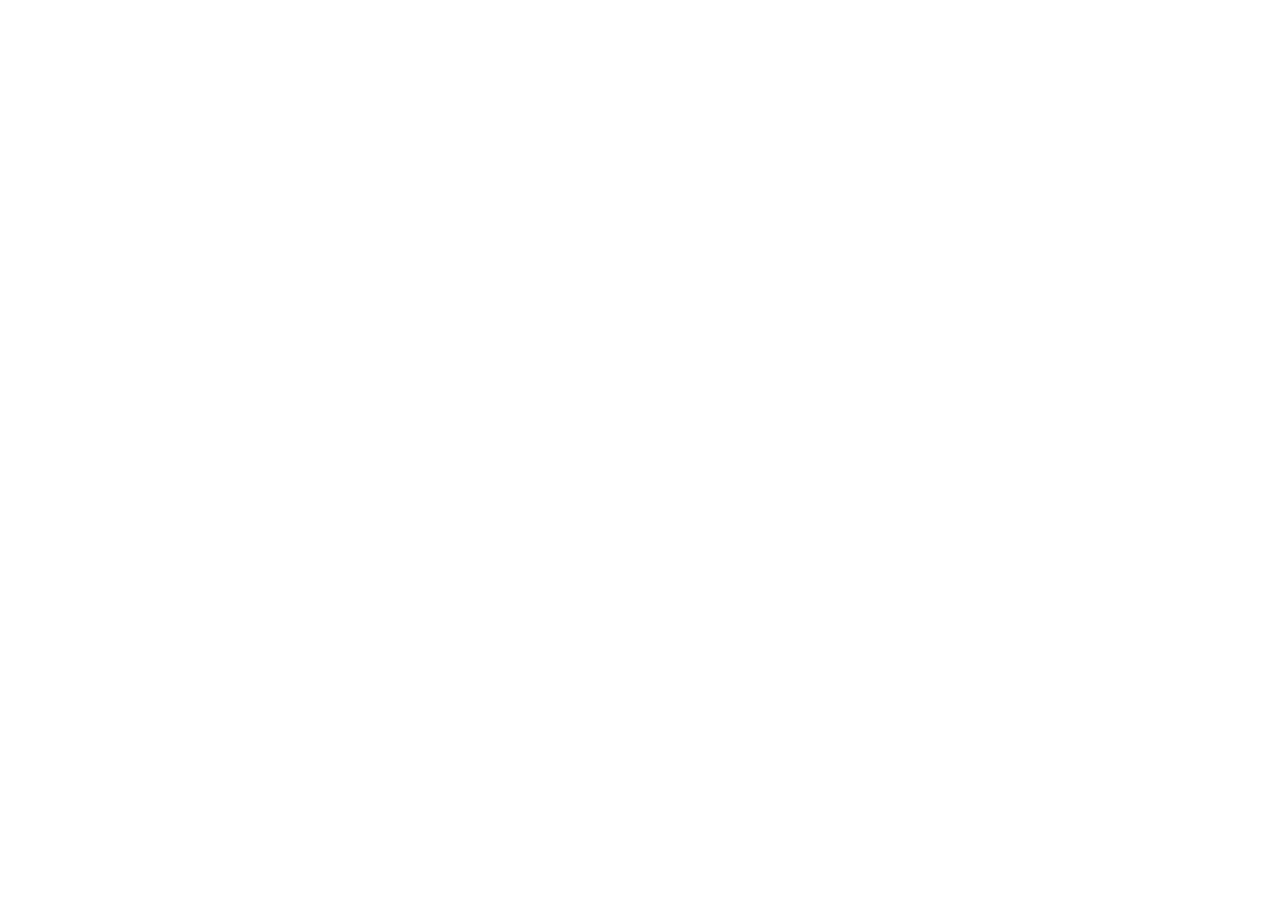
==== admin/index.html @ 68e14aef "Initial commit — SoulWarmer website" ====
<!DOCTYPE html>
<html>
<head>
  <meta charset="utf-8" />
  <meta name="viewport" content="width=device-width, initial-scale=1.0" />
  <title>SoulWarmer Admin</title>
</head>
<body>
  <script src="https://unpkg.com/decap-cms@^3.0.0/dist/decap-cms.js"></script>
</body>
</html>
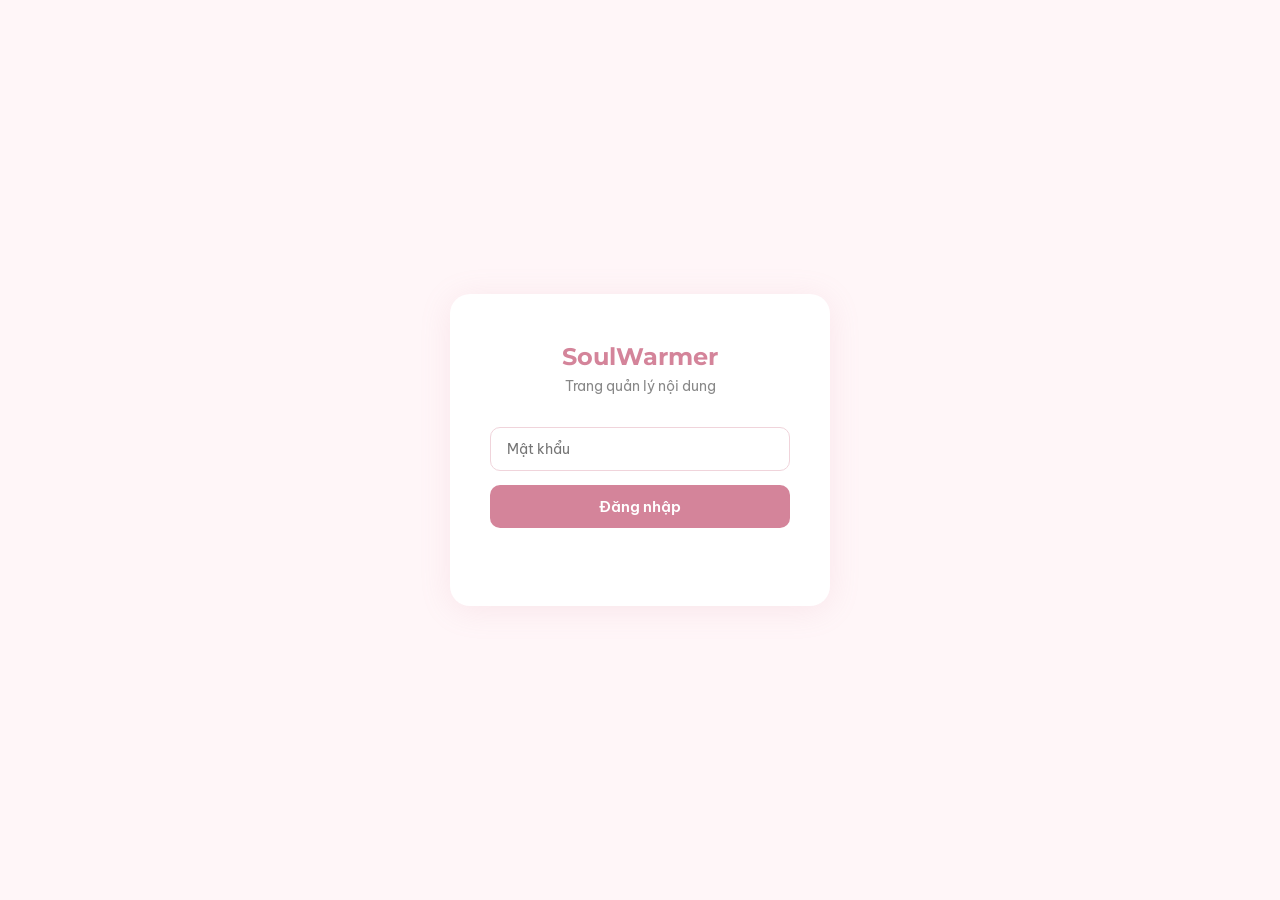
==== commit 175624f4: "Add custom admin panel with bookings dashboard and CMS - Replaces Decap CMS with a self-hosted admin" ====
--- a/admin/index.html
+++ b/admin/index.html
@@ -1,11 +1,765 @@
 <!DOCTYPE html>
-<html>
+<html lang="vi">
 <head>
-  <meta charset="utf-8" />
+  <meta charset="UTF-8" />
   <meta name="viewport" content="width=device-width, initial-scale=1.0" />
   <title>SoulWarmer Admin</title>
+  <link rel="preconnect" href="https://fonts.googleapis.com" />
+  <link rel="preconnect" href="https://fonts.gstatic.com" crossorigin />
+  <link href="https://fonts.googleapis.com/css2?family=Be+Vietnam+Pro:wght@400;500;600&family=Montserrat:wght@600;700&display=swap" rel="stylesheet" />
+  <style>
+    *, *::before, *::after { box-sizing: border-box; margin: 0; padding: 0; }
+
+    :root {
+      --rose: #D4849A;
+      --rose-pale: #FCE8EE;
+      --bg: #FFF6F8;
+      --text: #2d2d2d;
+      --muted: #888;
+      --border: #F0D4DB;
+      --white: #fff;
+    }
+
+    body {
+      font-family: 'Be Vietnam Pro', sans-serif;
+      background: var(--bg);
+      color: var(--text);
+      font-size: 15px;
+      min-height: 100vh;
+    }
+
+    /* ── LOGIN ── */
+    #loginScreen {
+      display: flex;
+      align-items: center;
+      justify-content: center;
+      min-height: 100vh;
+      padding: 24px;
+    }
+
+    .login-card {
+      background: var(--white);
+      border-radius: 20px;
+      padding: 48px 40px;
+      width: 100%;
+      max-width: 380px;
+      box-shadow: 0 4px 32px rgba(212,132,154,0.14);
+      text-align: center;
+    }
+
+    .login-card h1 {
+      font-family: 'Montserrat', sans-serif;
+      color: var(--rose);
+      font-size: 1.5rem;
+      margin-bottom: 6px;
+    }
+
+    .login-card .sub {
+      color: var(--muted);
+      font-size: 0.875rem;
+      margin-bottom: 32px;
+    }
+
+    .field {
+      width: 100%;
+      padding: 12px 16px;
+      border: 1.5px solid var(--border);
+      border-radius: 10px;
+      font-size: 0.9rem;
+      font-family: inherit;
+      margin-bottom: 14px;
+      outline: none;
+      transition: border-color 0.2s;
+      background: var(--white);
+      color: var(--text);
+    }
+
+    .field:focus { border-color: var(--rose); }
+
+    .btn-rose {
+      background: var(--rose);
+      color: #fff;
+      border: none;
+      border-radius: 10px;
+      padding: 12px 24px;
+      font-size: 0.95rem;
+      font-family: inherit;
+      font-weight: 600;
+      cursor: pointer;
+      width: 100%;
+      transition: opacity 0.2s;
+    }
+
+    .btn-rose:hover { opacity: 0.88; }
+    .btn-rose:disabled { opacity: 0.55; cursor: not-allowed; }
+
+    #loginError {
+      color: #c62828;
+      font-size: 0.85rem;
+      margin-top: 10px;
+      min-height: 20px;
+    }
+
+    /* ── DASHBOARD ── */
+    #dashboard { display: none; }
+
+    .admin-header {
+      background: var(--white);
+      border-bottom: 1px solid var(--border);
+      padding: 0 28px;
+      display: flex;
+      align-items: center;
+      justify-content: space-between;
+      height: 56px;
+      position: sticky;
+      top: 0;
+      z-index: 100;
+    }
+
+    .admin-logo {
+      font-family: 'Montserrat', sans-serif;
+      font-weight: 700;
+      color: var(--rose);
+      font-size: 1.1rem;
+    }
+
+    .admin-nav { display: flex; align-items: center; gap: 4px; }
+
+    .tab-btn {
+      background: none;
+      border: none;
+      padding: 7px 16px;
+      border-radius: 8px;
+      font-size: 0.9rem;
+      font-family: inherit;
+      cursor: pointer;
+      color: var(--muted);
+      transition: all 0.18s;
+      font-weight: 500;
+    }
+
+    .tab-btn:hover { background: var(--rose-pale); color: var(--rose); }
+    .tab-btn.active { background: var(--rose-pale); color: var(--rose); font-weight: 600; }
+
+    .btn-logout {
+      background: none;
+      border: 1.5px solid var(--border);
+      border-radius: 8px;
+      padding: 6px 14px;
+      font-size: 0.85rem;
+      font-family: inherit;
+      cursor: pointer;
+      color: var(--muted);
+      margin-left: 8px;
+      transition: all 0.18s;
+    }
+
+    .btn-logout:hover { border-color: var(--rose); color: var(--rose); }
+
+    .admin-main { padding: 32px 28px; max-width: 1040px; margin: 0 auto; }
+
+    /* ── TABS ── */
+    .tab-panel { display: none; }
+    .tab-panel.active { display: block; }
+
+    /* ── SECTION HEADER ── */
+    .sec-head {
+      display: flex;
+      align-items: center;
+      justify-content: space-between;
+      margin-bottom: 20px;
+    }
+
+    .sec-head h2 {
+      font-family: 'Montserrat', sans-serif;
+      font-size: 1.2rem;
+      font-weight: 700;
+    }
+
+    .btn-add {
+      background: var(--rose);
+      color: #fff;
+      border: none;
+      border-radius: 8px;
+      padding: 8px 18px;
+      font-size: 0.875rem;
+      font-family: inherit;
+      font-weight: 600;
+      cursor: pointer;
+      transition: opacity 0.18s;
+    }
+
+    .btn-add:hover { opacity: 0.88; }
+
+    .btn-ghost {
+      background: none;
+      border: 1.5px solid var(--border);
+      border-radius: 8px;
+      padding: 7px 14px;
+      font-size: 0.875rem;
+      font-family: inherit;
+      cursor: pointer;
+      color: var(--muted);
+      transition: all 0.18s;
+    }
+
+    .btn-ghost:hover { border-color: var(--rose); color: var(--rose); }
+
+    /* ── TABLE ── */
+    .data-table {
+      width: 100%;
+      border-collapse: collapse;
+      background: var(--white);
+      border-radius: 14px;
+      overflow: hidden;
+      box-shadow: 0 2px 16px rgba(212,132,154,0.09);
+    }
+
+    .data-table th {
+      background: var(--rose-pale);
+      color: var(--rose);
+      font-weight: 600;
+      font-size: 0.78rem;
+      text-transform: uppercase;
+      letter-spacing: 0.06em;
+      padding: 11px 16px;
+      text-align: left;
+    }
+
+    .data-table td {
+      padding: 13px 16px;
+      border-bottom: 1px solid var(--rose-pale);
+      font-size: 0.875rem;
+      vertical-align: top;
+    }
+
+    .data-table tr:last-child td { border-bottom: none; }
+    .data-table tbody tr:hover td { background: #fffafb; }
+
+    /* ── BADGES ── */
+    .badge {
+      display: inline-block;
+      padding: 2px 9px;
+      border-radius: 100px;
+      font-size: 0.75rem;
+      font-weight: 600;
+    }
+
+    .badge-parent  { background: #FFF3E0; color: #E67E22; }
+    .badge-student { background: #E8F5E9; color: #27AE60; }
+    .badge-worker  { background: #EDE7F6; color: #7B1FA2; }
+    .badge-gift    { background: #FCE4EC; color: #C2185B; }
+    .badge-default { background: var(--rose-pale); color: var(--rose); }
+
+    .msg-cell {
+      max-width: 220px;
+      overflow: hidden;
+      text-overflow: ellipsis;
+      white-space: nowrap;
+      color: var(--muted);
+    }
+
+    .action-btn {
+      background: none;
+      border: 1.5px solid var(--border);
+      border-radius: 6px;
+      padding: 4px 11px;
+      font-size: 0.8rem;
+      font-family: inherit;
+      cursor: pointer;
+      transition: all 0.18s;
+      margin-right: 4px;
+    }
+
+    .action-btn:hover { border-color: var(--rose); color: var(--rose); }
+    .action-btn.del:hover { border-color: #c62828; color: #c62828; }
+
+    /* ── EMPTY / LOADING ── */
+    .empty {
+      text-align: center;
+      padding: 52px 24px;
+      color: var(--muted);
+      background: var(--white);
+      border-radius: 14px;
+      box-shadow: 0 2px 16px rgba(212,132,154,0.09);
+    }
+
+    .empty .ico { font-size: 2.5rem; margin-bottom: 12px; }
+    .loading { text-align: center; padding: 52px 24px; color: var(--muted); }
+
+    /* ── STATUS BAR ── */
+    .status-bar {
+      padding: 11px 16px;
+      border-radius: 8px;
+      font-size: 0.875rem;
+      margin-bottom: 16px;
+      display: none;
+    }
+
+    .status-bar.ok  { background: #E8F5E9; color: #27AE60; display: block; }
+    .status-bar.err { background: #FFEBEE; color: #C62828; display: block; }
+
+    /* ── EDITOR ── */
+    #postEditor {
+      display: none;
+      background: var(--white);
+      border-radius: 14px;
+      padding: 32px;
+      box-shadow: 0 2px 16px rgba(212,132,154,0.09);
+    }
+
+    .ed-head {
+      display: flex;
+      align-items: center;
+      justify-content: space-between;
+      margin-bottom: 24px;
+    }
+
+    .ed-head h3 {
+      font-family: 'Montserrat', sans-serif;
+      font-size: 1.1rem;
+      font-weight: 700;
+    }
+
+    .ed-grid {
+      display: grid;
+      grid-template-columns: 1fr 1fr;
+      gap: 14px;
+      margin-bottom: 14px;
+    }
+
+    .ed-grid .span2 { grid-column: 1 / -1; }
+
+    .form-lbl {
+      display: block;
+      font-size: 0.78rem;
+      font-weight: 600;
+      color: var(--muted);
+      text-transform: uppercase;
+      letter-spacing: 0.05em;
+      margin-bottom: 6px;
+    }
+
+    .form-input {
+      width: 100%;
+      padding: 10px 14px;
+      border: 1.5px solid var(--border);
+      border-radius: 8px;
+      font-size: 0.9rem;
+      font-family: inherit;
+      color: var(--text);
+      background: var(--white);
+      outline: none;
+      transition: border-color 0.18s;
+    }
+
+    .form-input:focus { border-color: var(--rose); }
+
+    #fBody {
+      width: 100%;
+      min-height: 320px;
+      padding: 14px;
+      border: 1.5px solid var(--border);
+      border-radius: 8px;
+      font-size: 0.875rem;
+      font-family: 'Be Vietnam Pro', monospace;
+      color: var(--text);
+      background: var(--white);
+      outline: none;
+      resize: vertical;
+      line-height: 1.65;
+      transition: border-color 0.18s;
+    }
+
+    #fBody:focus { border-color: var(--rose); }
+
+    .ed-actions {
+      display: flex;
+      gap: 10px;
+      justify-content: flex-end;
+      margin-top: 20px;
+    }
+
+    /* ── RESPONSIVE ── */
+    @media (max-width: 640px) {
+      .admin-header { padding: 0 16px; }
+      .admin-main { padding: 20px 16px; }
+      .ed-grid { grid-template-columns: 1fr; }
+      .ed-grid .span2 { grid-column: 1; }
+      .data-table { font-size: 0.8rem; }
+      .data-table td, .data-table th { padding: 10px 12px; }
+      #postEditor { padding: 20px 16px; }
+    }
+  </style>
 </head>
 <body>
-  <script src="https://unpkg.com/decap-cms@^3.0.0/dist/decap-cms.js"></script>
+
+<!-- ════════════ LOGIN ════════════ -->
+<div id="loginScreen">
+  <div class="login-card">
+    <h1>SoulWarmer</h1>
+    <p class="sub">Trang quản lý nội dung</p>
+    <input class="field" type="password" id="pwInput" placeholder="Mật khẩu" autocomplete="current-password" />
+    <button class="btn-rose" id="loginBtn">Đăng nhập</button>
+    <p id="loginError"></p>
+  </div>
+</div>
+
+<!-- ════════════ DASHBOARD ════════════ -->
+<div id="dashboard">
+  <header class="admin-header">
+    <span class="admin-logo">SoulWarmer</span>
+    <nav class="admin-nav">
+      <button class="tab-btn active" id="tabBtnBookings" onclick="showTab('Bookings')">Đặt lịch</button>
+      <button class="tab-btn" id="tabBtnPosts" onclick="showTab('Posts')">Bài viết</button>
+      <button class="btn-logout" onclick="logout()">Đăng xuất</button>
+    </nav>
+  </header>
+
+  <main class="admin-main">
+
+    <!-- ── BOOKINGS TAB ── -->
+    <div class="tab-panel active" id="tabBookings">
+      <div class="sec-head">
+        <h2>Khách đặt lịch</h2>
+        <button class="btn-ghost" onclick="loadBookings()">↻ Tải lại</button>
+      </div>
+      <div id="bookingsContent"><div class="loading">Đang tải...</div></div>
+    </div>
+
+    <!-- ── POSTS TAB ── -->
+    <div class="tab-panel" id="tabPosts">
+
+      <!-- Post list -->
+      <div id="postsList">
+        <div class="sec-head">
+          <h2>Bài viết</h2>
+          <button class="btn-add" onclick="showEditor()">+ Bài viết mới</button>
+        </div>
+        <div id="postsContent"><div class="loading">Đang tải...</div></div>
+      </div>
+
+      <!-- Post editor -->
+      <div id="postEditor">
+        <div class="ed-head">
+          <h3 id="edTitle">Bài viết mới</h3>
+          <button class="btn-ghost" onclick="cancelEdit()">✕ Hủy</button>
+        </div>
+        <div id="statusEditor" class="status-bar"></div>
+        <div class="ed-grid">
+          <div class="span2">
+            <label class="form-lbl">Tiêu đề</label>
+            <input class="form-input" type="text" id="fTitle" placeholder="Tiêu đề bài viết" />
+          </div>
+          <div>
+            <label class="form-lbl">Ngày đăng</label>
+            <input class="form-input" type="date" id="fDate" />
+          </div>
+          <div>
+            <label class="form-lbl">Chủ đề</label>
+            <select class="form-input" id="fCategory">
+              <option value="">Chọn chủ đề</option>
+              <option value="truoc-khi-di">Trước khi đi</option>
+              <option value="chuan-bi-truoc-bay">Chuẩn bị trước bay</option>
+              <option value="canh-bao-di-lam">Cảnh báo đi làm</option>
+              <option value="soc-van-hoa">Sốc văn hóa</option>
+              <option value="ngon-ngu-ket-noi">Ngôn ngữ kết nối</option>
+              <option value="ban-do-thich-nghi">Bản đồ thích nghi</option>
+              <option value="quan-tri-noi-lo">Quản trị nỗi lo</option>
+              <option value="tinh-huong-kho">Tình huống khó</option>
+            </select>
+          </div>
+          <div class="span2">
+            <label class="form-lbl">Tóm tắt</label>
+            <input class="form-input" type="text" id="fSummary" placeholder="Mô tả ngắn hiển thị trên trang danh sách" />
+          </div>
+        </div>
+        <div>
+          <label class="form-lbl">Nội dung (Markdown)</label>
+          <textarea id="fBody" placeholder="# Tiêu đề&#10;&#10;Nội dung bài viết..."></textarea>
+        </div>
+        <div class="ed-actions">
+          <button class="btn-ghost" onclick="cancelEdit()">Hủy</button>
+          <button class="btn-rose" id="saveBtn" style="width:auto;padding:10px 24px" onclick="savePost()">Lưu bài viết</button>
+        </div>
+      </div>
+
+    </div><!-- /tabPosts -->
+
+  </main>
+</div><!-- /dashboard -->
+
+<script>
+const WHO = { parent:'Phụ huynh', student:'Du học sinh', worker:'Người đi làm xa', gift:'Gift card' };
+const CAT = {
+  'truoc-khi-di':'Trước khi đi', 'chuan-bi-truoc-bay':'Chuẩn bị trước bay',
+  'canh-bao-di-lam':'Cảnh báo đi làm', 'soc-van-hoa':'Sốc văn hóa',
+  'ngon-ngu-ket-noi':'Ngôn ngữ kết nối', 'ban-do-thich-nghi':'Bản đồ thích nghi',
+  'quan-tri-noi-lo':'Quản trị nỗi lo', 'tinh-huong-kho':'Tình huống khó',
+};
+
+let token = localStorage.getItem('sw_admin_token');
+let editingPost = null; // { slug, sha }
+
+// ── AUTH ──────────────────────────────────────────────────────────────
+async function login() {
+  const pwd = document.getElementById('pwInput').value;
+  const btn = document.getElementById('loginBtn');
+  const err = document.getElementById('loginError');
+  if (!pwd) return;
+  btn.disabled = true;
+  btn.textContent = 'Đang đăng nhập...';
+  err.textContent = '';
+  try {
+    const r = await fetch('/api/admin/login', {
+      method: 'POST',
+      headers: { 'Content-Type': 'application/json' },
+      body: JSON.stringify({ password: pwd }),
+    });
+    const d = await r.json();
+    if (r.ok) {
+      token = d.token;
+      localStorage.setItem('sw_admin_token', token);
+      showDashboard();
+    } else {
+      err.textContent = d.error || 'Sai mật khẩu';
+    }
+  } catch {
+    err.textContent = 'Lỗi kết nối. Thử lại nhé.';
+  }
+  btn.disabled = false;
+  btn.textContent = 'Đăng nhập';
+}
+
+function logout() {
+  localStorage.removeItem('sw_admin_token');
+  token = null;
+  document.getElementById('dashboard').style.display = 'none';
+  document.getElementById('loginScreen').style.display = 'flex';
+  document.getElementById('pwInput').value = '';
+}
+
+function showDashboard() {
+  document.getElementById('loginScreen').style.display = 'none';
+  document.getElementById('dashboard').style.display = 'block';
+  loadBookings();
+}
+
+// ── TABS ──────────────────────────────────────────────────────────────
+function showTab(name) {
+  document.querySelectorAll('.tab-panel').forEach(el => el.classList.remove('active'));
+  document.querySelectorAll('.tab-btn').forEach(el => el.classList.remove('active'));
+  document.getElementById('tab' + name).classList.add('active');
+  document.getElementById('tabBtn' + name).classList.add('active');
+  if (name === 'Bookings') loadBookings();
+  if (name === 'Posts') loadPosts();
+}
+
+// ── BOOKINGS ──────────────────────────────────────────────────────────
+async function loadBookings() {
+  const el = document.getElementById('bookingsContent');
+  el.innerHTML = '<div class="loading">Đang tải...</div>';
+  try {
+    const r = await fetch('/api/admin/bookings', { headers: { Authorization: `Bearer ${token}` } });
+    if (r.status === 401) { logout(); return; }
+    const bookings = await r.json();
+    if (!bookings.length) {
+      el.innerHTML = `<div class="empty"><div class="ico">📭</div><p>Chưa có đặt lịch nào.</p></div>`;
+      return;
+    }
+    el.innerHTML = `
+      <table class="data-table">
+        <thead><tr>
+          <th>Ngày</th><th>Tên</th><th>Email</th><th>Gói</th><th>Loại</th><th>Nội dung</th>
+        </tr></thead>
+        <tbody>
+          ${bookings.map(b => `<tr>
+            <td style="white-space:nowrap">${fmtDate(b.createdAt)}</td>
+            <td><strong>${esc(b.name)}</strong></td>
+            <td><a href="mailto:${esc(b.email)}" style="color:var(--rose);text-decoration:none">${esc(b.email)}</a></td>
+            <td>${esc(b.package || '')}</td>
+            <td><span class="badge badge-${b.who || 'default'}">${WHO[b.who] || b.who || ''}</span></td>
+            <td class="msg-cell" title="${esc(b.message || '')}">${esc(b.message || '')}</td>
+          </tr>`).join('')}
+        </tbody>
+      </table>`;
+  } catch {
+    el.innerHTML = `<div class="empty"><div class="ico">⚠️</div><p>Lỗi tải dữ liệu.</p></div>`;
+  }
+}
+
+// ── POSTS ─────────────────────────────────────────────────────────────
+async function loadPosts() {
+  const el = document.getElementById('postsContent');
+  el.innerHTML = '<div class="loading">Đang tải...</div>';
+  document.getElementById('postsList').style.display = 'block';
+  document.getElementById('postEditor').style.display = 'none';
+  try {
+    const r = await fetch('/api/admin/posts', { headers: { Authorization: `Bearer ${token}` } });
+    if (r.status === 401) { logout(); return; }
+    const posts = await r.json();
+    if (!posts.length) {
+      el.innerHTML = `<div class="empty"><div class="ico">📝</div><p>Chưa có bài viết nào.</p></div>`;
+      return;
+    }
+    el.innerHTML = `
+      <table class="data-table">
+        <thead><tr><th>Tiêu đề</th><th>Ngày</th><th>Chủ đề</th><th></th></tr></thead>
+        <tbody>
+          ${posts.map(p => `<tr>
+            <td><strong>${esc(p.title)}</strong></td>
+            <td style="white-space:nowrap">${p.date || ''}</td>
+            <td>${CAT[p.category] || p.category || ''}</td>
+            <td style="white-space:nowrap">
+              <button class="action-btn" onclick="editPost('${esc(p.slug)}')">Sửa</button>
+              <button class="action-btn del" onclick="deletePost('${esc(p.slug)}')">Xóa</button>
+            </td>
+          </tr>`).join('')}
+        </tbody>
+      </table>`;
+  } catch {
+    el.innerHTML = `<div class="empty"><div class="ico">⚠️</div><p>Lỗi tải bài viết.</p></div>`;
+  }
+}
+
+function showEditor() {
+  editingPost = null;
+  document.getElementById('edTitle').textContent = 'Bài viết mới';
+  document.getElementById('fTitle').value = '';
+  document.getElementById('fDate').value = todayStr();
+  document.getElementById('fCategory').value = '';
+  document.getElementById('fSummary').value = '';
+  document.getElementById('fBody').value = '';
+  setEdStatus('', '');
+  document.getElementById('postsList').style.display = 'none';
+  document.getElementById('postEditor').style.display = 'block';
+  document.getElementById('fTitle').focus();
+}
+
+async function editPost(slug) {
+  showEditor();
+  document.getElementById('edTitle').textContent = 'Đang tải...';
+  try {
+    const r = await fetch(`/api/admin/posts?slug=${encodeURIComponent(slug)}`, {
+      headers: { Authorization: `Bearer ${token}` },
+    });
+    if (r.status === 401) { logout(); return; }
+    const data = await r.json();
+    const fm = parseFm(data.content);
+    const body = data.content.replace(/^---[\s\S]*?---\n\n?/, '');
+    document.getElementById('fTitle').value = fm.title || '';
+    document.getElementById('fDate').value = fm.date || '';
+    document.getElementById('fCategory').value = fm.category || '';
+    document.getElementById('fSummary').value = fm.summary || '';
+    document.getElementById('fBody').value = body;
+    document.getElementById('edTitle').textContent = 'Chỉnh sửa bài viết';
+    editingPost = { slug: data.slug, sha: data.sha };
+  } catch {
+    setEdStatus('Lỗi tải bài viết. Thử lại.', 'err');
+    document.getElementById('edTitle').textContent = 'Lỗi';
+  }
+}
+
+async function savePost() {
+  const title   = document.getElementById('fTitle').value.trim();
+  const date     = document.getElementById('fDate').value;
+  const category = document.getElementById('fCategory').value;
+  const summary  = document.getElementById('fSummary').value.trim();
+  const body     = document.getElementById('fBody').value.trim();
+  if (!title || !date || !body) {
+    setEdStatus('Vui lòng điền Tiêu đề, Ngày đăng và Nội dung.', 'err');
+    return;
+  }
+  const btn = document.getElementById('saveBtn');
+  btn.disabled = true;
+  btn.textContent = 'Đang lưu...';
+  setEdStatus('', '');
+  const isEdit = !!editingPost;
+  const payload = { title, date, category, summary, body };
+  if (isEdit) { payload.slug = editingPost.slug; payload.sha = editingPost.sha; }
+  try {
+    const r = await fetch('/api/admin/posts', {
+      method: isEdit ? 'PUT' : 'POST',
+      headers: { 'Content-Type': 'application/json', Authorization: `Bearer ${token}` },
+      body: JSON.stringify(payload),
+    });
+    if (r.status === 401) { logout(); return; }
+    const d = await r.json();
+    if (r.ok) {
+      setEdStatus(isEdit ? 'Đã lưu thay đổi.' : 'Đã tạo bài viết mới.', 'ok');
+      setTimeout(() => { cancelEdit(); loadPosts(); }, 1200);
+    } else {
+      setEdStatus(d.error || 'Lỗi lưu bài viết. Thử lại.', 'err');
+    }
+  } catch {
+    setEdStatus('Lỗi kết nối. Thử lại.', 'err');
+  }
+  btn.disabled = false;
+  btn.textContent = 'Lưu bài viết';
+}
+
+async function deletePost(slug) {
+  if (!confirm(`Xóa bài "${slug}"? Không thể hoàn tác.`)) return;
+  try {
+    const r1 = await fetch(`/api/admin/posts?slug=${encodeURIComponent(slug)}`, {
+      headers: { Authorization: `Bearer ${token}` },
+    });
+    if (!r1.ok) { alert('Không thể lấy thông tin bài viết.'); return; }
+    const d = await r1.json();
+    const r2 = await fetch('/api/admin/posts', {
+      method: 'DELETE',
+      headers: { 'Content-Type': 'application/json', Authorization: `Bearer ${token}` },
+      body: JSON.stringify({ slug, sha: d.sha }),
+    });
+    if (r2.ok) { loadPosts(); }
+    else { const e = await r2.json(); alert(e.error || 'Lỗi xóa bài viết.'); }
+  } catch { alert('Lỗi kết nối. Thử lại.'); }
+}
+
+function cancelEdit() {
+  editingPost = null;
+  document.getElementById('postsList').style.display = 'block';
+  document.getElementById('postEditor').style.display = 'none';
+}
+
+// ── HELPERS ───────────────────────────────────────────────────────────
+function parseFm(content) {
+  const m = content.match(/^---\n([\s\S]*?)\n---/);
+  if (!m) return {};
+  const fm = {};
+  m[1].split('\n').forEach(line => {
+    const c = line.indexOf(':');
+    if (c === -1) return;
+    fm[line.slice(0,c).trim()] = line.slice(c+1).trim().replace(/^["']|["']$/g, '');
+  });
+  return fm;
+}
+
+function fmtDate(iso) {
+  if (!iso) return '';
+  const d = new Date(iso);
+  return `${d.getDate().toString().padStart(2,'0')}/${(d.getMonth()+1).toString().padStart(2,'0')}/${d.getFullYear()} ${d.getHours().toString().padStart(2,'0')}:${d.getMinutes().toString().padStart(2,'0')}`;
+}
+
+function todayStr() {
+  return new Date().toISOString().slice(0, 10);
+}
+
+function esc(s) {
+  return String(s||'').replace(/&/g,'&amp;').replace(/</g,'&lt;').replace(/>/g,'&gt;').replace(/"/g,'&quot;');
+}
+
+function setEdStatus(msg, type) {
+  const el = document.getElementById('statusEditor');
+  el.textContent = msg;
+  el.className = `status-bar${msg ? ' '+type : ''}`;
+}
+
+// ── INIT ──────────────────────────────────────────────────────────────
+document.getElementById('pwInput').addEventListener('keydown', e => { if (e.key === 'Enter') login(); });
+document.getElementById('loginBtn').addEventListener('click', login);
+
+if (token) showDashboard();
+</script>
 </body>
 </html>
